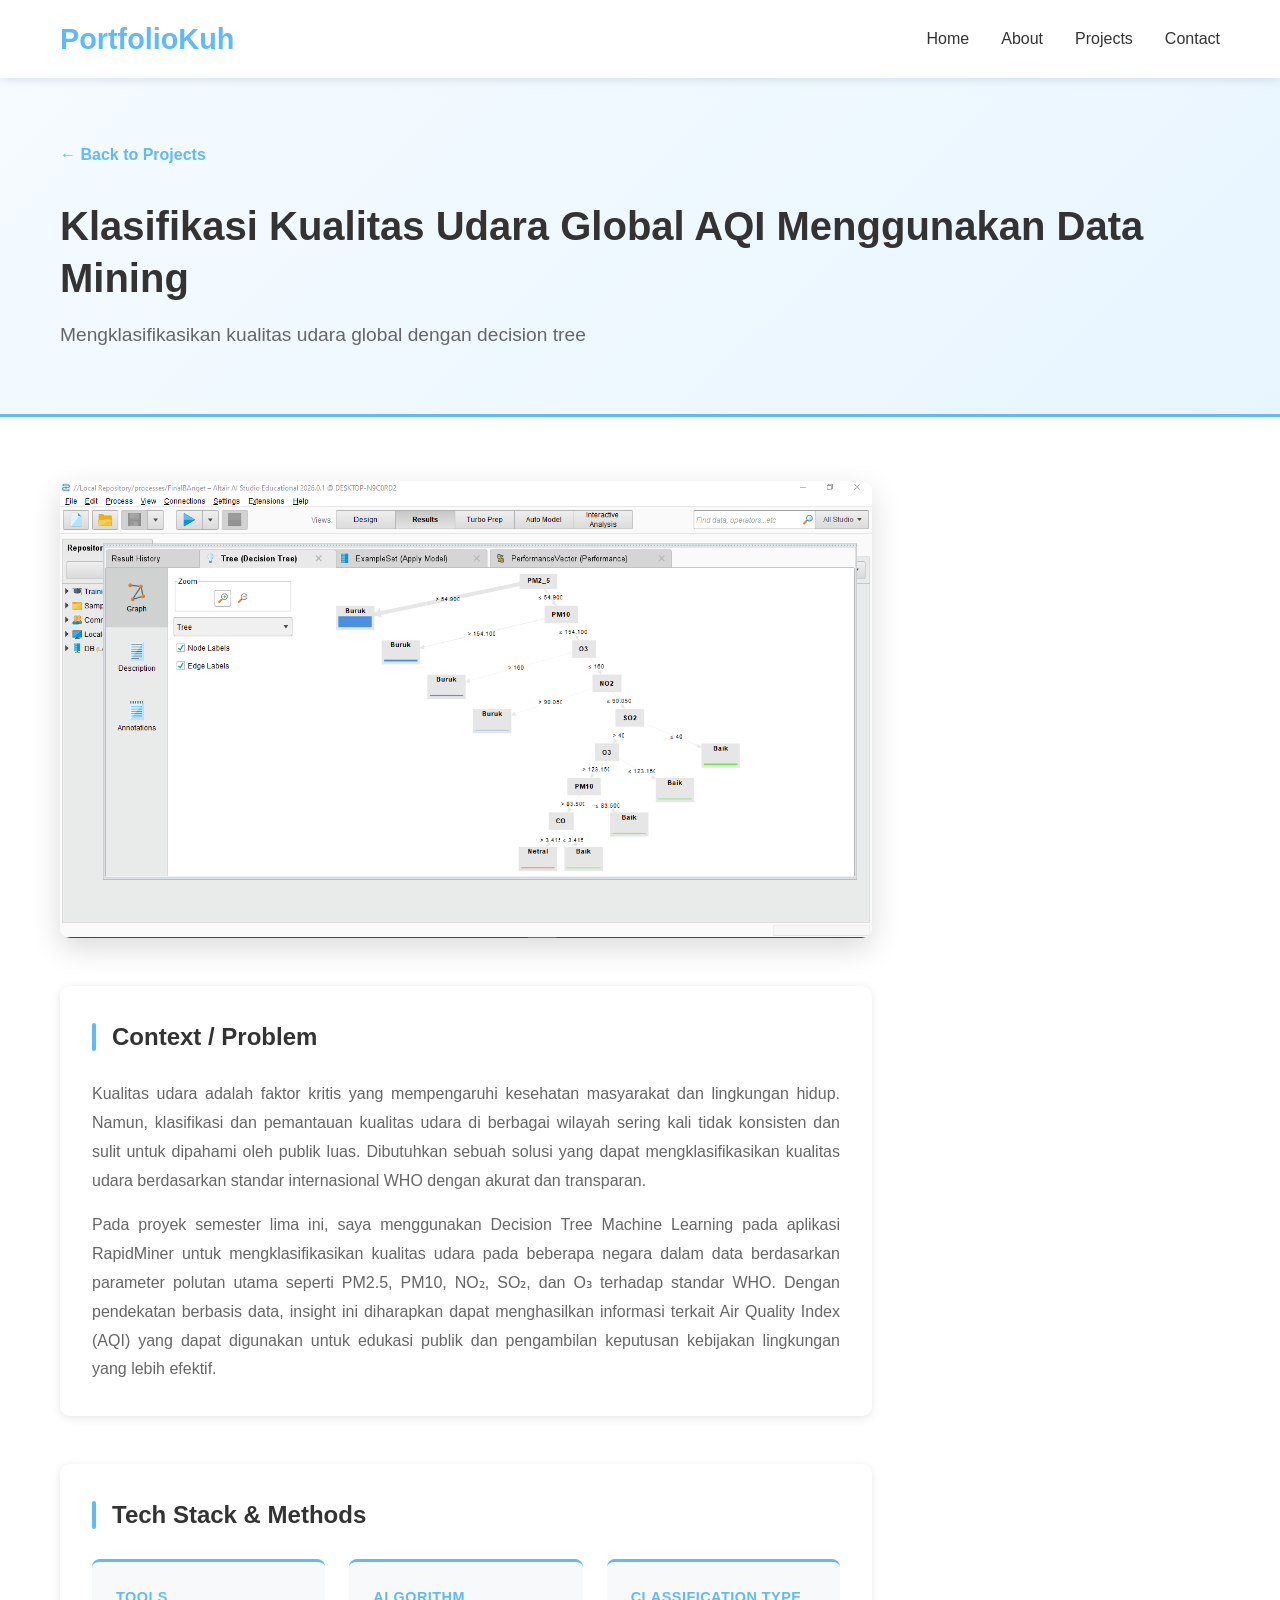
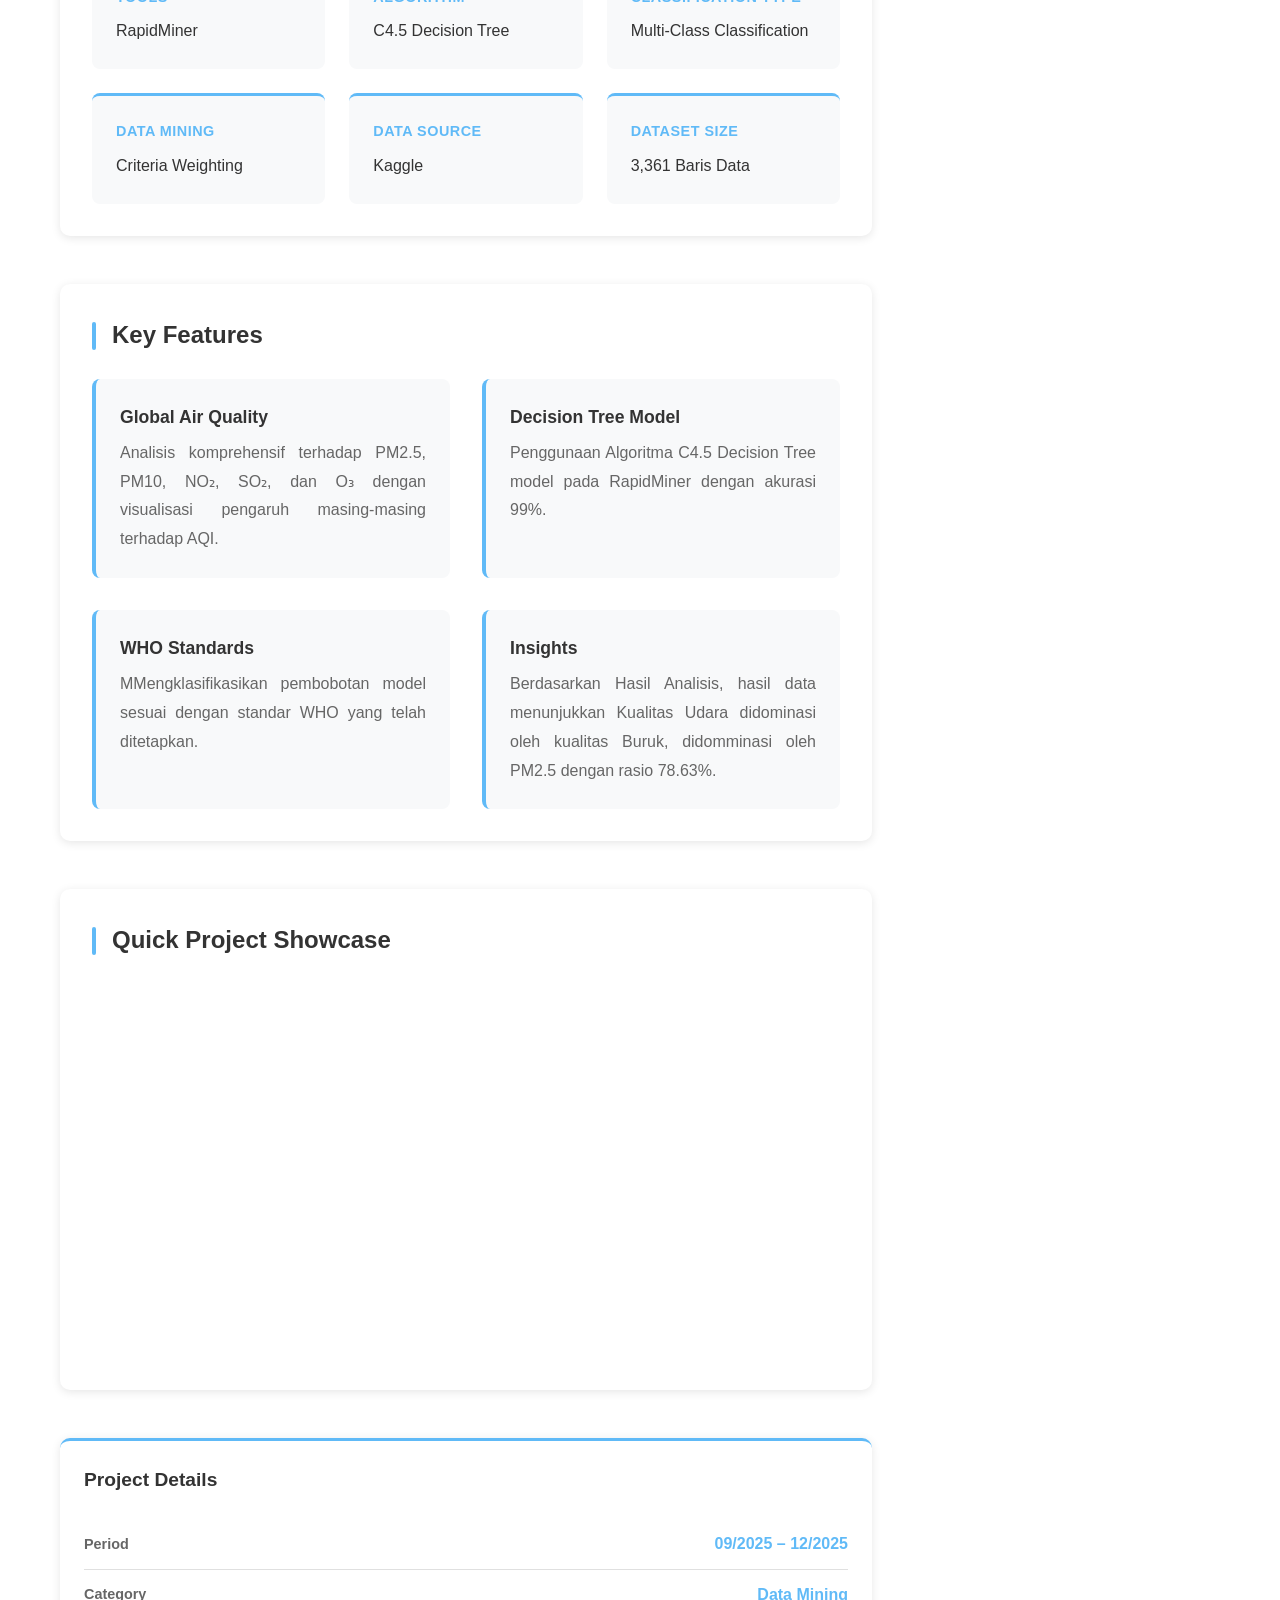
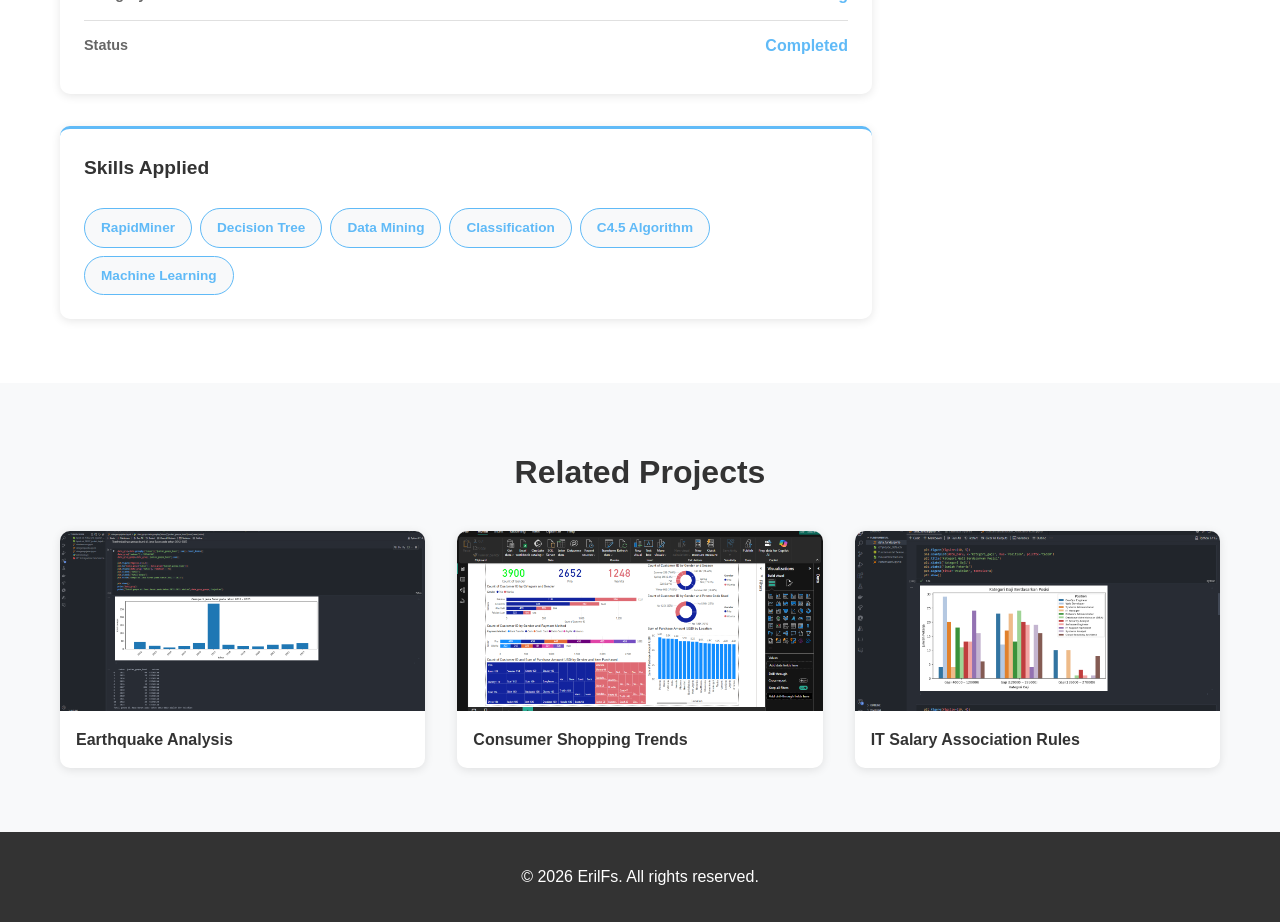
==== projects/air-quality-classification.html @ c84e8e55 "main" ====
<!DOCTYPE html>
<html lang="id">
<head>
    <meta charset="UTF-8">
    <meta name="viewport" content="width=device-width, initial-scale=1.0">
    <title>Air Quality Classification - Portfolio</title>
    <link rel="stylesheet" href="../dsesign.css">
    <link rel="stylesheet" href="project-style.css">
</head>
<body>
    <!-- Navigation -->
    <nav class="navbar">
        <div class="container">
            <div class="nav-brand">PortfolioKuh</div>
            <ul class="nav-links">
                <li><a href="../index.html">Home</a></li>
                <li><a href="../index.html#about">About</a></li>
                <li><a href="../index.html#projects">Projects</a></li>
                <li><a href="../index.html#contact">Contact</a></li>
            </ul>
        </div>
    </nav>

    <!-- Project Hero -->
    <section class="project-hero">
        <div class="container">
            <a href="../index.html#projects" class="back-link">← Back to Projects</a>
            <h1 class="fade-in">Klasifikasi Kualitas Udara Global AQI Menggunakan Data Mining</h1>
            <p class="project-tagline fade-in">Mengklasifikasikan kualitas udara global dengan decision tree</p>
        </div>
    </section>

    <!-- Project Content -->
    <section class="project-content">
        <div class="container">
            <!-- Project Overview -->
            <div class="content-grid">
                <div class="main-content">
                    <!-- Project Image -->
                    <div class="project-showcase fade-in-up">
                        <img src="../assets/images/air-quality-classification.png" alt="Air Quality Classification Project">
                    </div>

                    <!-- Context/Problem -->
                    <div class="project-section fade-in-up">
                        <div class="section-header">
                            <div class="header-bar"></div>
                            <h2>Context / Problem</h2>
                        </div>
                        <p>
                            Kualitas udara adalah faktor kritis yang mempengaruhi kesehatan masyarakat dan lingkungan hidup. 
                            Namun, klasifikasi dan pemantauan kualitas udara di berbagai wilayah sering kali tidak konsisten dan sulit untuk dipahami oleh publik luas. 
                            Dibutuhkan sebuah solusi yang dapat mengklasifikasikan kualitas udara berdasarkan standar internasional WHO dengan akurat dan transparan.
                        </p>
                        <p>
                            Pada proyek semester lima ini, saya menggunakan Decision Tree Machine Learning pada aplikasi RapidMiner untuk mengklasifikasikan kualitas udara pada
                            beberapa negara dalam data berdasarkan parameter polutan utama seperti PM2.5, PM10, NO₂, SO₂, dan O₃ terhadap standar WHO. 
                            Dengan pendekatan berbasis data, insight ini diharapkan dapat menghasilkan informasi terkait Air Quality Index (AQI) yang 
                            dapat digunakan untuk edukasi publik dan pengambilan keputusan kebijakan lingkungan yang lebih efektif.
                        </p>
                    </div>

                    <!-- Tech Stack / Methods -->
                    <div class="project-section fade-in-up">
                        <div class="section-header">
                            <div class="header-bar"></div>
                            <h2>Tech Stack & Methods</h2>
                        </div>
                        <div class="tech-stack">
                            <div class="tech-item">
                                <span class="tech-label">Tools</span>
                                <p>RapidMiner</p>
                            </div>
                            <div class="tech-item">
                                <span class="tech-label">Algorithm</span>
                                <p>C4.5 Decision Tree</p>
                            </div>
                            <div class="tech-item">
                                <span class="tech-label">Classification Type</span>
                                <p>Multi-Class Classification</p>
                            </div>
                            <div class="tech-item">
                                <span class="tech-label">Data Mining</span>
                                <p>Criteria Weighting</p>
                            </div>
                            <div class="tech-item">
                                <span class="tech-label">Data Source</span>
                                <p>Kaggle</p>
                            </div>
                            <div class="tech-item">
                                <span class="tech-label">Dataset Size</span>
                                <p>3,361 Baris Data</p>
                            </div>
                        </div>
                    </div>

                    <!-- Key Features -->
                    <div class="project-section fade-in-up">
                        <div class="section-header">
                            <div class="header-bar"></div>
                            <h2>Key Features</h2>
                        </div>
                        <div class="features-list">
                            <div class="feature-item">
                                <h4>Global Air Quality</h4>
                                <p>Analisis komprehensif terhadap PM2.5, PM10, NO₂, SO₂, dan O₃ dengan visualisasi pengaruh masing-masing terhadap AQI.</p>
                            </div>
                            <div class="feature-item">
                                <h4>Decision Tree Model</h4>
                                <p>Penggunaan Algoritma C4.5 Decision Tree model pada RapidMiner dengan akurasi 99%.</p>
                            </div>
                            <div class="feature-item">
                                <h4>WHO Standards</h4>
                                <p>MMengklasifikasikan pembobotan model sesuai dengan standar WHO yang telah ditetapkan.</p>
                            </div>
                            <div class="feature-item">
                                <h4>Insights</h4>
                                <p>Berdasarkan Hasil Analisis, hasil data menunjukkan Kualitas Udara didominasi oleh kualitas Buruk, didomminasi
                                oleh PM2.5 dengan rasio 78.63%.</p>
                            </div>
                        </div>
                    </div>

                   <!-- Additional Visualizations -->
                    <div class="project-section fade-in-up">
                        <div class="section-header">
                            <div class="header-bar"></div>
                            <h2>Quick Project Showcase</h2>
                        </div>
                        <div class="additional-images">
                            <video width="100%" height="auto" loop autoplay muted>
                                <source src="../assets/videos/air-quality-classification-vid.mp4" type="video/mp4">
                                Your browser does not support the video tag.
                            </video>
                        </div>
                    </div>

                <!-- Sidebar -->
                <aside class="sidebar fade-in-up">
                    <div class="sidebar-card">
                        <h3>Project Details</h3>
                        <div class="detail-item">
                            <span class="label">Period</span>
                            <span class="value">09/2025 – 12/2025</span>
                        </div>
                        <div class="detail-item">
                            <span class="label">Category</span>
                            <span class="value">Data Mining</span>
                        </div>
                        <div class="detail-item">
                            <span class="label">Status</span>
                            <span class="value">Completed</span>
                        </div>
                    </div>

                    <div class="sidebar-card">
                        <h3>Skills Applied</h3>
                        <div class="skills-list">
                            <span class="skill-tag">RapidMiner</span>
                            <span class="skill-tag">Decision Tree</span>
                            <span class="skill-tag">Data Mining</span>
                            <span class="skill-tag">Classification</span>
                            <span class="skill-tag">C4.5 Algorithm</span>
                            <span class="skill-tag">Machine Learning</span>
                        </div>
                    </div>
                </aside>
            </div>
        </div>
    </section>

    <!-- Related Projects -->
    <section class="related-projects">
        <div class="container">
            <h2>Related Projects</h2>
            <div class="related-grid">
                <a href="earthquake-analysis.html" class="related-card fade-in-up">
                    <div class="related-image">
                        <img src="../assets/images/earthquake-analysis.png" alt="Earthquake Analysis">
                    </div>
                    <h4>Earthquake Analysis</h4>
                </a>
                <a href="consumer-shopping.html" class="related-card fade-in-up">
                    <div class="related-image">
                        <img src="../assets/images/consumer-shopping.png" alt="Consumer Shopping">
                    </div>
                    <h4>Consumer Shopping Trends</h4>
                </a>
                <a href="it-salary-assocition-rule.html" class="related-card fade-in-up">
                    <div class="related-image">
                        <img src="../assets/images/it-salary-association-rule.png" alt="IT Salary">
                    </div>
                    <h4>IT Salary Association Rules</h4>
                </a>
            </div>
        </div>
    </section>

    <!-- Footer -->
    <footer class="footer">
        <div class="container">
            <p>&copy; 2026 ErilFs. All rights reserved.</p>
        </div>
    </footer>

    <script src="../animation-simple.js"></script>
</body>
</html>
---- dsesign.css ----
/* ============================================
   GLOBAL STYLES
   ============================================ */

* {
    margin: 0;
    padding: 0;
    box-sizing: border-box;
}

:root {
    --primary-color: #60BAF7;
    --primary-dark: #0d7bb7;
    --text-color: #333;
    --text-light: #666;
    --bg-light: #f8f9fa;
    --white: #ffffff;
    --border-color: #e0e0e0;
    --shadow: 0 2px 10px rgba(0, 0, 0, 0.1);
    --shadow-lg: 0 10px 30px rgba(0, 0, 0, 0.15);
}

body {
    font-family: 'Segoe UI', Tahoma, Geneva, Verdana, sans-serif;
    line-height: 1.6;
    color: var(--text-color);
    background-color: var(--white);
}

.container {
    max-width: 1200px;
    margin: 0 auto;
    padding: 0 20px;
}

/* ============================================
   NAVIGATION
   ============================================ */

.navbar {
    background-color: var(--white);
    box-shadow: var(--shadow);
    position: sticky;
    top: 0;
    z-index: 1000;
}

.navbar .container {
    display: flex;
    justify-content: space-between;
    align-items: center;
    padding: 1rem 20px;
}

.nav-brand {
    font-size: 1.8rem;
    font-weight: 700;
    color: var(--primary-color);
}

.nav-links {
    display: flex;
    list-style: none;
    gap: 2rem;
}

.nav-links a {
    text-decoration: none;
    color: var(--text-color);
    font-weight: 500;
    transition: color 0.3s ease;
}

.nav-links a:hover {
    color: var(--primary-color);
}

/* ============================================
   HERO SECTION
   ============================================ */

.hero {
    background: linear-gradient(135deg, #f5fbff 0%, #e8f5ff 100%);
    padding: 6rem 0;
    min-height: 600px;
    display: flex;
    align-items: center;
    justify-content: center;
}

.hero-content {
    text-align: center;
}

.hero h1 {
    font-size: 3.5rem;
    margin-bottom: 0.5rem;
    color: var(--text-color);
    line-height: 1.2;
}

.hero .subtitle {
    font-size: 1.5rem;
    color: var(--primary-color);
    margin-bottom: 1.5rem;
    font-weight: 600;
}

.hero-description {
    font-size: 1.1rem;
    color: var(--text-light);
    margin-bottom: 2rem;
    max-width: 600px;
    margin-left: auto;
    margin-right: auto;
    line-height: 1.8;
}

.hero-buttons {
    display: flex;
    gap: 1rem;
    justify-content: center;
    flex-wrap: wrap;
}

/* Typing Animation */
.typing-text {
    display: inline-block;
    border-right: 3px solid var(--primary-color);
    padding-right: 5px;
    animation: typing 3.5s steps(15, end) infinite;
}

@keyframes typing {
    0%, 100% {
        width: 0;
        border-right: 3px solid var(--primary-color);
    }
    50%, 90% {
        width: 15ch;
        border-right: 3px solid var(--primary-color);
    }
    95%, 100% {
        border-right: none;
    }
}

/* ============================================
   BUTTONS
   ============================================ */

.btn {
    padding: 0.75rem 2rem;
    border-radius: 50px;
    text-decoration: none;
    font-weight: 600;
    transition: all 0.3s ease;
    display: inline-block;
    border: 2px solid transparent;
    cursor: pointer;
    font-size: 1rem;
}

.btn-primary {
    background-color: var(--primary-color);
    color: var(--white);
}

.btn-primary:hover {
    background-color: var(--primary-dark);
    transform: translateY(-2px);
    box-shadow: var(--shadow-lg);
}

.btn-secondary {
    background-color: transparent;
    color: var(--primary-color);
    border-color: var(--primary-color);
}

.btn-secondary:hover {
    background-color: var(--primary-color);
    color: var(--white);
    transform: translateY(-2px);
}

.btn-link {
    background-color: transparent;
    color: var(--primary-color);
    border: none;
    padding: 0;
    font-size: 1rem;
}

.btn-link:hover {
    color: var(--primary-dark);
    transform: translateX(5px);
}

/* ============================================
   ABOUT SECTION
   ============================================ */

.about {
    padding: 5rem 0;
    background-color: var(--white);
}

.about h2 {
    font-size: 2.5rem;
    margin-bottom: 3rem;
    text-align: center;
    color: var(--text-color);
}

.about-grid {
    display: grid;
    grid-template-columns: repeat(auto-fit, minmax(300px, 1fr));
    gap: 2rem;
}

.about-card {
    background-color: var(--bg-light);
    padding: 2rem;
    border-radius: 10px;
    border-left: 4px solid var(--primary-color);
    box-shadow: var(--shadow);
    transition: transform 0.3s ease;
}

.about-card:hover {
    transform: translateY(-5px);
}

.about-card h3 {
    color: var(--primary-color);
    margin-bottom: 1.5rem;
    font-size: 1.5rem;
}

.about-card ul {
    list-style: none;
}

.about-card li {
    padding: 0.5rem 0;
    color: var(--text-light);
    border-bottom: 1px solid var(--border-color);
}

.about-card li:last-child {
    border-bottom: none;
}

/* ============================================
   PROJECTS SECTION
   ============================================ */

.projects {
    padding: 5rem 0;
    background-color: var(--bg-light);
}

.projects h2 {
    font-size: 2.5rem;
    margin-bottom: 3rem;
    text-align: center;
    color: var(--text-color);
}

.projects-grid {
    display: grid;
    grid-template-columns: repeat(auto-fit, minmax(280px, 1fr));
    gap: 2rem;
}

.project-card {
    background-color: var(--white);
    border-radius: 10px;
    overflow: hidden;
    box-shadow: var(--shadow);
    transition: all 0.3s ease;
}

.project-card:hover {
    transform: translateY(-10px);
    box-shadow: var(--shadow-lg);
}

.project-image {
    width: 100%;
    height: 200px;
    overflow: hidden;
    background-color: var(--bg-light);
}

.project-image img {
    width: 100%;
    height: 100%;
    object-fit: cover;
    transition: transform 0.3s ease;
}

.project-card:hover .project-image img {
    transform: scale(1.1);
}

.project-content {
    padding: 1.5rem;
}

.project-content h3 {
    font-size: 1.3rem;
    margin-bottom: 0.5rem;
    color: var(--text-color);
}

.project-date {
    color: var(--text-light);
    font-size: 0.9rem;
    margin-bottom: 1rem;
}

/* ============================================
   CONTACT SECTION
   ============================================ */

.contact {
    padding: 8rem 0;
    background-color: var(--white);
    text-align: center;
}

.contact h2 {
    font-size: 2.5rem;
    margin-bottom: 1rem;
    color: var(--text-color);
}

.contact > .container > p {
    font-size: 1.1rem;
    color: var(--text-light);
    margin-bottom: 2rem;
}

.contact-links {
    display: flex;
    gap: 1rem;
    justify-content: center;
    flex-wrap: wrap;
}

/* ============================================
   FOOTER
   ============================================ */

.footer {
    background-color: var(--text-color);
    color: var(--white);
    text-align: center;
    padding: 2rem 0;
}

/* ============================================
   ANIMATIONS
   ============================================ */

@keyframes fadeIn {
    from {
        opacity: 0;
    }
    to {
        opacity: 1;
    }
}

@keyframes fadeInUp {
    from {
        opacity: 0;
        transform: translateY(30px);
    }
    to {
        opacity: 1;
        transform: translateY(0);
    }
}

.fade-in {
    animation: fadeIn 0.8s ease-out;
}

.fade-in-up {
    animation: fadeInUp 0.8s ease-out;
}
/* Slide in animations - LEBIH LAMBAT */
.slide-in-left {
    animation: slideInLeft 1.5s ease-out forwards;
}

.slide-in-right {
    animation: slideInRight 1.5s ease-out forwards;
}

.fade-up {
    animation: fadeUpSlow 1.5s ease-out forwards;
}

@keyframes slideInLeft {
    from {
        opacity: 0;
        transform: translateX(-100px);
    }
    to {
        opacity: 1;
        transform: translateX(0);
    }
}

@keyframes slideInRight {
    from {
        opacity: 0;
        transform: translateX(100px);
    }
    to {
        opacity: 1;
        transform: translateX(0);
    }
}

@keyframes fadeUpSlow {
    from {
        opacity: 0;
        transform: translateY(80px);
    }
    to {
        opacity: 1;
        transform: translateY(0);
    }
}

/* Hide sections sebelum animasi jalan */
.about, .projects, .contact {
    opacity: 0;
}

/* Akan muncul saat animasi jalan */
.slide-in-left,
.slide-in-right,
.fade-up {
    opacity: 1;
}

/* Card staggered animation */
.card-fade-up {
    animation: cardFadeUp 0.6s ease-out forwards;
}

@keyframes cardFadeUp {
    from {
        opacity: 0;
        transform: translateY(30px);
    }
    to {
        opacity: 1;
        transform: translateY(0);
    }
}
/* ============================================
   RESPONSIVE DESIGN
   ============================================ */

@media (max-width: 768px) {
    .hero h1 {
        font-size: 2.5rem;
    }

    .hero .subtitle {
        font-size: 1.2rem;
    }

    .hero-buttons {
        flex-direction: column;
        align-items: center;
    }

    .nav-links {
        gap: 1rem;
        font-size: 0.9rem;
    }

    .projects-grid,
    .about-grid {
        grid-template-columns: 1fr;
    }

    .projects h2,
    .about h2,
    .contact h2 {
        font-size: 2rem;
    }
}

@media (max-width: 480px) {
    .hero h1 {
        font-size: 2rem;
    }

    .hero .subtitle {
        font-size: 1rem;
    }

    .nav-links {
        flex-direction: column;
        gap: 0.5rem;
    }

    .navbar .container {
        flex-direction: column;
        gap: 1rem;
    }

    .btn {
        padding: 0.6rem 1.5rem;
        font-size: 0.9rem;
    }
}
---- projects/project-style.css ----
/* ============================================
   PROJECT PAGE STYLES
   ============================================ */

/* Back Link */
.back-link {
    display: inline-block;
    color: var(--primary-color);
    text-decoration: none;
    margin-bottom: 2rem;
    font-weight: 600;
    transition: all 0.3s ease;
}

.back-link:hover {
    color: var(--primary-dark);
    margin-left: -10px;
}

/* Project Hero */
.project-hero {
    background: linear-gradient(135deg, #f5fbff 0%, #e8f5ff 100%);
    padding: 4rem 0;
    border-bottom: 3px solid var(--primary-color);
}

.project-hero h1 {
    font-size: 2.5rem;
    color: var(--text-color);
    margin-bottom: 1rem;
    line-height: 1.3;
}

.project-tagline {
    font-size: 1.2rem;
    color: var(--text-light);
}

/* Project Content */
.project-content {
    padding: 4rem 0;

}

.content-grid {
    display: grid;
    grid-template-columns: 1fr 300px;
    gap: 3rem;
}

/* Main Content */
.main-content {
    display: flex;
    flex-direction: column;
    gap: 3rem;
}

/* Project Showcase */
.project-showcase {
    width: 100%;
    border-radius: 10px;
    overflow: hidden;
    box-shadow: var(--shadow-lg);
}

.project-showcase img {
    width: 100%;
    height: auto;
    display: block;
}

/* Project Sections */
.project-section {
    background-color: var(--white);
    padding: 2rem;
    border-radius: 10px;
    box-shadow: var(--shadow);
}

.section-header {
    display: flex;
    align-items: center;
    gap: 1rem;
    margin-bottom: 1.5rem;
}

.header-bar {
    width: 4px;
    height: 28px;
    background-color: var(--primary-color);
    border-radius: 2px;
}

.section-header h2 {
    font-size: 1.5rem;
    color: var(--text-color);
    margin: 0;
    
}

.project-section p {
    color: var(--text-light);
    line-height: 1.8;
    margin-bottom: 1rem;
}

.project-section p:last-child {
    margin-bottom: 0;
}

/* Context, Problem, Methodology sections */
.project-section p {
    text-align: justify;
    line-height: 1.8;
    margin-bottom: 1rem;
    color: var(--text-light);
}

/* Section headers tetap left */
.section-header h2 {
    text-align: justify;
}

/* Role List */
.role-list {
    list-style: none;
}

.role-list li {
    padding: 1rem;
    margin-bottom: 0.5rem;
    background-color: var(--bg-light);
    border-left: 3px solid var(--primary-color);
    border-radius: 5px;
    color: var(--text-light);
    transition: all 0.3s ease;
}

.role-list li:hover {
    background-color: var(--primary-color);
    color: var(--white);
    margin-left: 10px;
}

.role-list strong {
    color: var(--primary-color);
}

.role-list li:hover strong {
    color: var(--white);
}

/* Tech Stack */
.tech-stack {
    display: grid;
    grid-template-columns: repeat(auto-fit, minmax(200px, 1fr));
    gap: 1.5rem;
}

.tech-item {
    background-color: var(--bg-light);
    padding: 1.5rem;
    border-radius: 8px;
    border-top: 3px solid var(--primary-color);
    transition: all 0.3s ease;
}

.tech-item:hover {
    transform: translateY(-5px);
    box-shadow: var(--shadow);
}

.tech-label {
    display: block;
    font-weight: 700;
    color: var(--primary-color);
    margin-bottom: 0.5rem;
    font-size: 0.9rem;
    text-transform: uppercase;
    letter-spacing: 0.5px;
}

.tech-item p {
    color: var(--text-color);
    margin: 0;
    font-weight: 500;
}

/* Features List */
.features-list {
    display: grid;
    grid-template-columns: repeat(auto-fit, minmax(250px, 1fr));
    gap: 2rem;
}

.feature-item {
    padding: 1.5rem;
    background-color: var(--bg-light);
    border-radius: 8px;
    border-left: 4px solid var(--primary-color);
    transition: all 0.3s ease;
}

.feature-item:hover {
    transform: translateY(-5px);
    box-shadow: var(--shadow);
}

.feature-item h4 {
    color: var(--text-color);
    margin-bottom: 0.5rem;
    font-size: 1.1rem;
}

.feature-item p {
    color: var(--text-light);
    margin: 0;
}

/* Additional Images */
.additional-images {
    display: grid;
    grid-template-columns: repeat(auto-fit, minmax(250px, 1fr));
    gap: 1.5rem;
}

.additional-images img {
    width: 100%;
    height: auto;
    border-radius: 8px;
    box-shadow: var(--shadow);
    transition: all 0.3s ease;
}

.additional-images img:hover {
    transform: scale(1.05);
    box-shadow: var(--shadow-lg);
}

/* Sidebar */
.sidebar {
    display: flex;
    flex-direction: column;
    gap: 2rem;
    height: fit-content;
    position: sticky;
    top: 100px;
}

.sidebar-card {
    background-color: var(--white);
    padding: 1.5rem;
    border-radius: 10px;
    box-shadow: var(--shadow);
    border-top: 3px solid var(--primary-color);
}

.sidebar-card h3 {
    color: var(--text-color);
    margin-bottom: 1.5rem;
    font-size: 1.2rem;
}

.detail-item {
    display: flex;
    justify-content: space-between;
    align-items: center;
    padding: 0.75rem 0;
    border-bottom: 1px solid var(--border-color);
}

.detail-item:last-child {
    border-bottom: none;
}

.detail-item .label {
    font-weight: 600;
    color: var(--text-light);
    font-size: 0.9rem;
}

.detail-item .value {
    color: var(--primary-color);
    font-weight: 600;
}

/* Skills List */
.skills-list {
    display: flex;
    flex-wrap: wrap;
    gap: 0.5rem;
}

.skill-tag {
    display: inline-block;
    background-color: var(--bg-light);
    color: var(--primary-color);
    padding: 0.5rem 1rem;
    border-radius: 20px;
    font-size: 0.85rem;
    font-weight: 600;
    border: 1px solid var(--primary-color);
    transition: all 0.3s ease;
}

.skill-tag:hover {
    background-color: var(--primary-color);
    color: var(--white);
}

/* Related Projects */
.related-projects {
    padding: 4rem 0;
    background-color: var(--bg-light);
}

.related-projects h2 {
    font-size: 2rem;
    margin-bottom: 2rem;
    text-align: center;
    color: var(--text-color);
}

.related-grid {
    display: grid;
    grid-template-columns: repeat(auto-fit, minmax(250px, 1fr));
    gap: 2rem;
}

.related-card {
    background-color: var(--white);
    border-radius: 10px;
    overflow: hidden;
    box-shadow: var(--shadow);
    text-decoration: none;
    transition: all 0.3s ease;
}

.related-card:hover {
    transform: translateY(-10px);
    box-shadow: var(--shadow-lg);
}

.related-image {
    width: 100%;
    height: 180px;
    overflow: hidden;
    background-color: var(--bg-light);
}

.related-image img {
    width: 100%;
    height: 100%;
    object-fit: cover;
    transition: transform 0.3s ease;
}

.related-card:hover .related-image img {
    transform: scale(1.1);
}

.related-card h4 {
    padding: 1rem;
    color: var(--text-color);
    margin: 0;
}

/* ============================================
   RESPONSIVE DESIGN
   ============================================ */

@media (max-width: 992px) {
    .content-grid {
        grid-template-columns: 1fr;
    }

    .sidebar {
        position: static;
        display: grid;
        grid-template-columns: repeat(2, 1fr);
        gap: 1rem;
    }

    .sidebar-card {
        margin: 0;
    }
}

@media (max-width: 768px) {
    .project-hero h1 {
        font-size: 2rem;
    }

    .project-tagline {
        font-size: 1rem;
    }

    .tech-stack {
        grid-template-columns: repeat(2, 1fr);
    }

    .features-list {
        grid-template-columns: 1fr;
    }

    .sidebar {
        grid-template-columns: 1fr;
    }

    .related-grid {
        grid-template-columns: repeat(2, 1fr);
    }

    .section-header {
        flex-wrap: wrap;
    }

    .section-header h2 {
        font-size: 1.3rem;
    }
}

@media (max-width: 480px) {
    .project-hero h1 {
        font-size: 1.5rem;
    }

    .content-grid {
        gap: 1rem;
    }

    .project-section {
        padding: 1.5rem;
    }

    .tech-stack {
        grid-template-columns: 1fr;
    }

    .related-grid {
        grid-template-columns: 1fr;
    }

    .sidebar-card {
        padding: 1rem;
    }

    .detail-item {
        flex-direction: column;
        align-items: flex-start;
        gap: 0.5rem;
    }
}
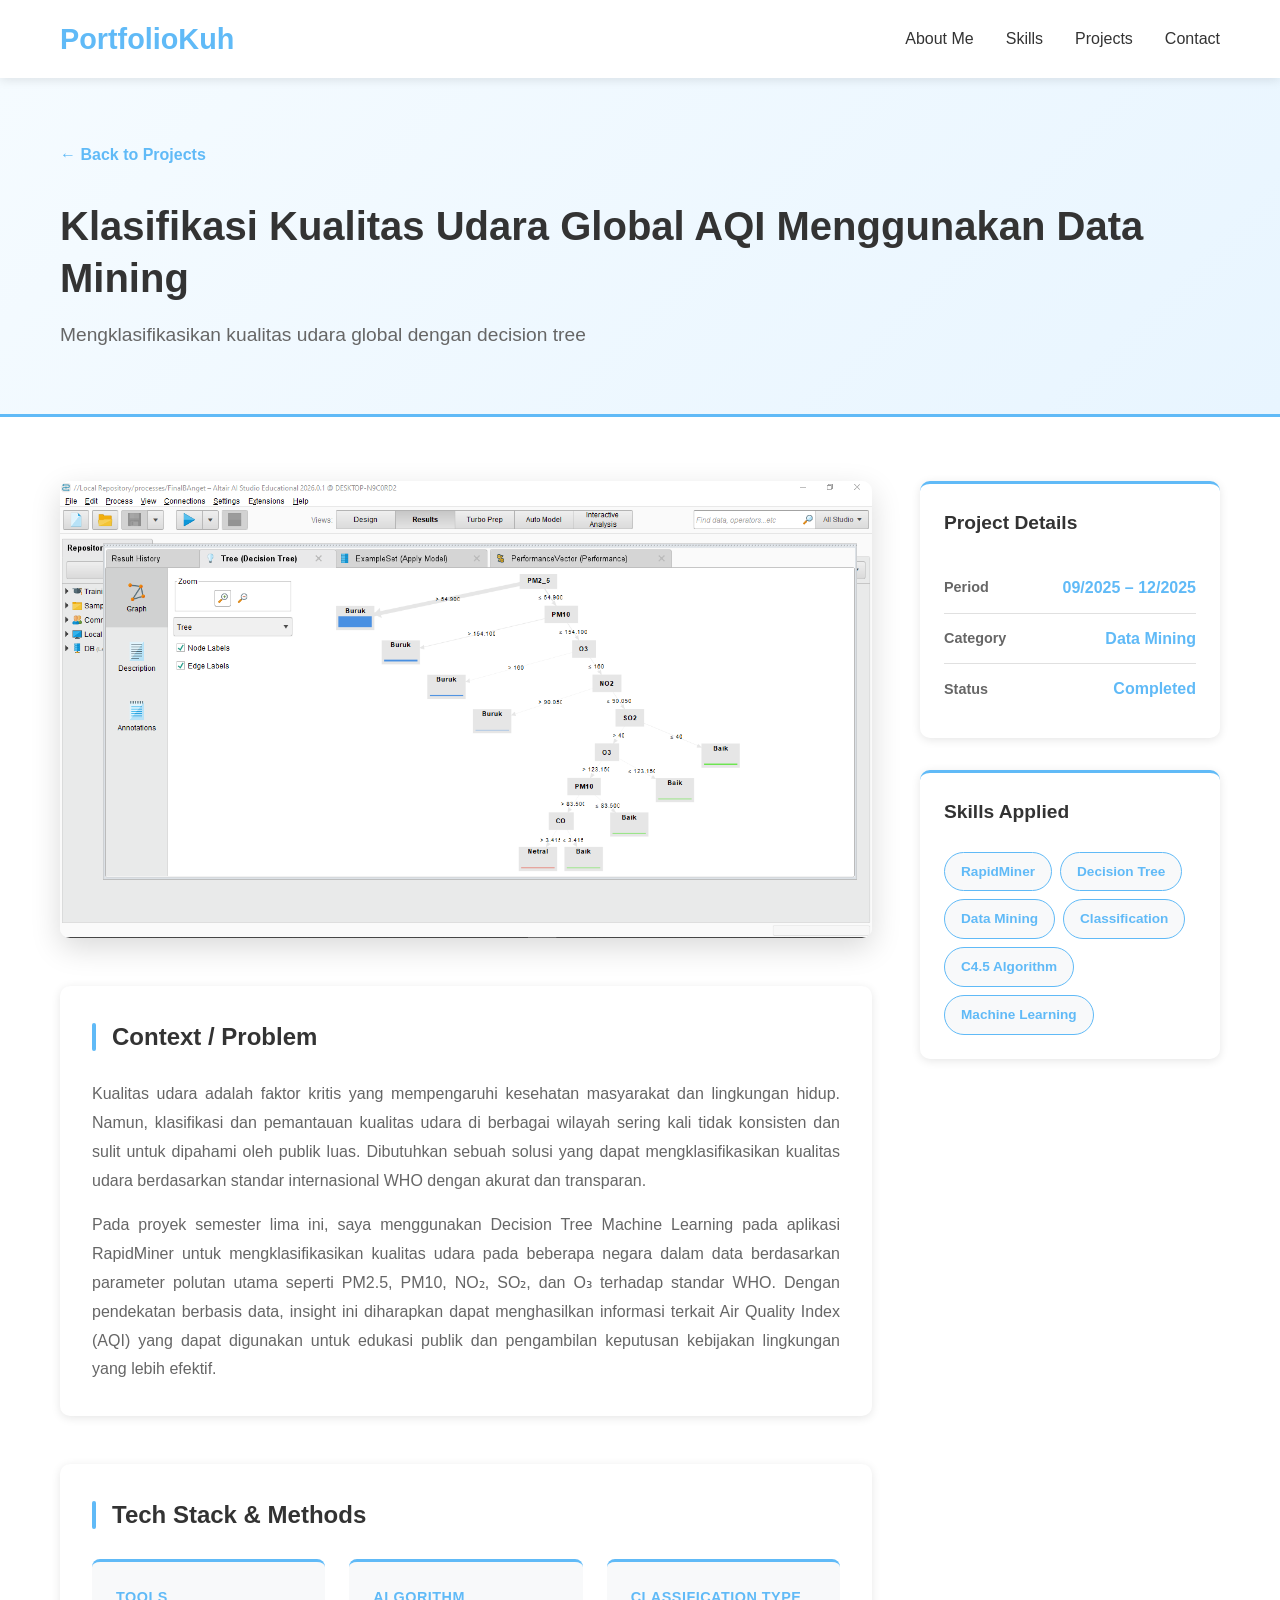
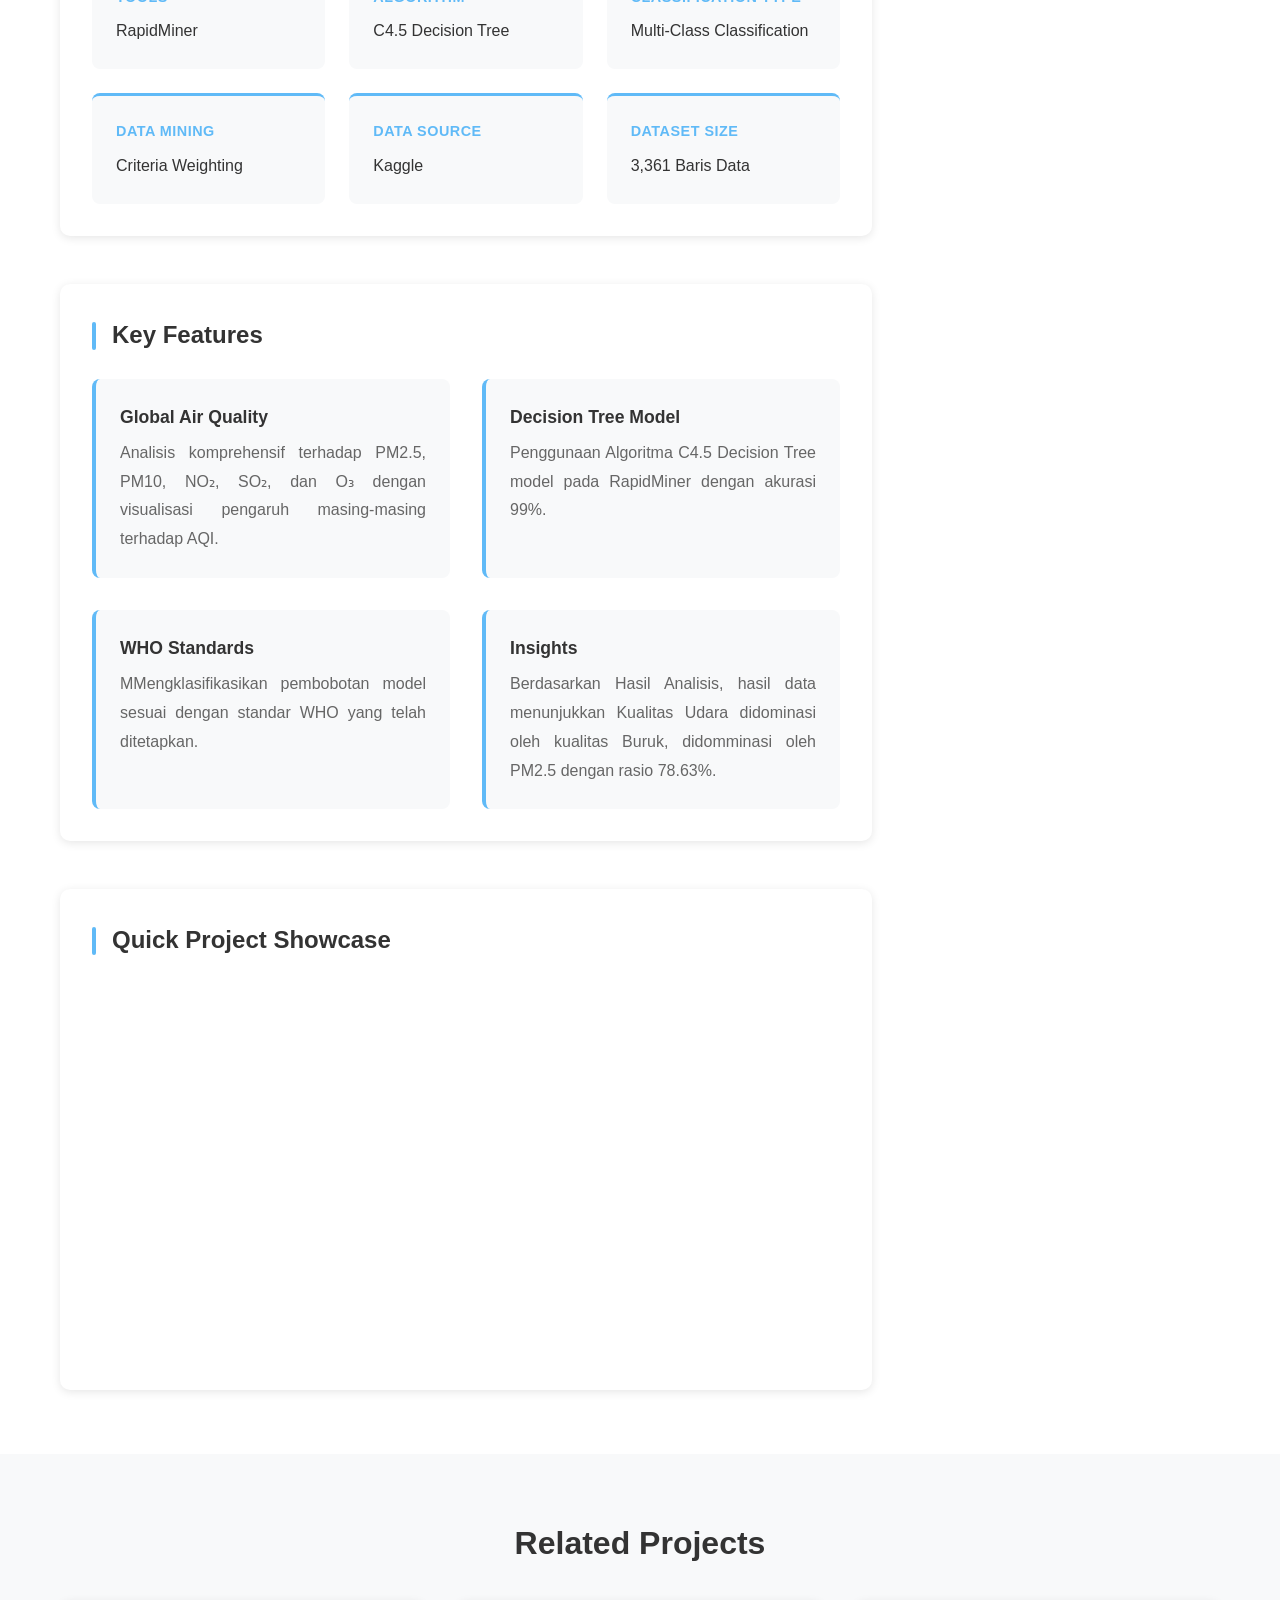
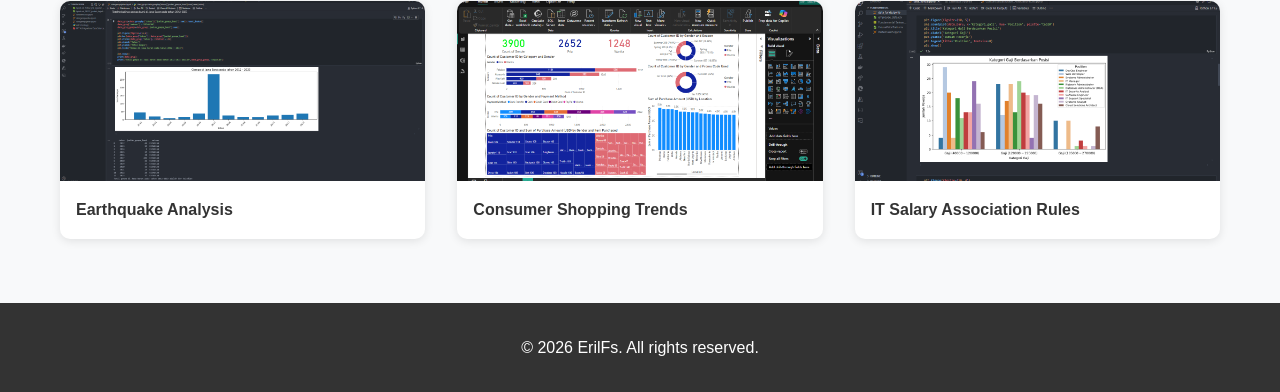
==== commit 0233263b: "fix ham-button" ====
--- a/projects/air-quality-classification.html
+++ b/projects/air-quality-classification.html
@@ -9,17 +9,24 @@
 </head>
 <body>
     <!-- Navigation -->
-    <nav class="navbar">
-        <div class="container">
-            <div class="nav-brand">PortfolioKuh</div>
-            <ul class="nav-links">
-                <li><a href="../index.html">Home</a></li>
-                <li><a href="../index.html#about">About</a></li>
+<nav class="navbar">
+    <div class="container">
+        <div class="nav-brand">PortfolioKuh</div>
+        
+        <!-- Hamburger button (mobile only) -->
+        <button class="hamburger" id="hamburger">
+            <span></span>
+            <span></span>
+            <span></span>
+        </button>
+            <ul class="nav-links" id="navLinks">
+                <li><a href="../index.html">About Me</a></li>
+                <li><a href="../index.html#skill">Skills</a></li>
                 <li><a href="../index.html#projects">Projects</a></li>
                 <li><a href="../index.html#contact">Contact</a></li>
             </ul>
-        </div>
-    </nav>
+    </div>
+</nav>
 
     <!-- Project Hero -->
     <section class="project-hero">
@@ -134,7 +141,7 @@
                             </video>
                         </div>
                     </div>
-
+                </div>
                 <!-- Sidebar -->
                 <aside class="sidebar fade-in-up">
                     <div class="sidebar-card">
@@ -202,7 +209,6 @@
             <p>&copy; 2026 ErilFs. All rights reserved.</p>
         </div>
     </footer>
-
     <script src="../animation-simple.js"></script>
 </body>
-</html>
+</html>
--- a/dsesign.css
+++ b/dsesign.css
@@ -37,6 +37,10 @@
    NAVIGATION
    ============================================ */
 
+/* ============================================
+   NAVIGATION
+   ============================================ */
+
 .navbar {
     background-color: var(--white);
     box-shadow: var(--shadow);
@@ -75,6 +79,37 @@
     color: var(--primary-color);
 }
 
+/* Hamburger button - hidden by default */
+.hamburger {
+    display: none;
+    flex-direction: column;
+    gap: 5px;
+    background: none;
+    border: none;
+    cursor: pointer;
+    padding: 5px;
+}
+
+.hamburger span {
+    width: 25px;
+    height: 3px;
+    background-color: var(--text-color);
+    transition: all 0.3s ease;
+    border-radius: 2px;
+}
+
+/* Hamburger animation saat active */
+.hamburger.active span:nth-child(1) {
+    transform: rotate(45deg) translate(8px, 8px);
+}
+
+.hamburger.active span:nth-child(2) {
+    opacity: 0;
+}
+
+.hamburger.active span:nth-child(3) {
+    transform: rotate(-45deg) translate(7px, -7px);
+}
 /* ============================================
    HERO SECTION
    ============================================ */
@@ -201,25 +236,25 @@
    ABOUT SECTION
    ============================================ */
 
-.about {
+.skill {
     padding: 5rem 0;
     background-color: var(--white);
 }
 
-.about h2 {
+.skill h2 {
     font-size: 2.5rem;
     margin-bottom: 3rem;
     text-align: center;
     color: var(--text-color);
 }
 
-.about-grid {
+.skill-grid {
     display: grid;
     grid-template-columns: repeat(auto-fit, minmax(300px, 1fr));
     gap: 2rem;
 }
 
-.about-card {
+.skill-card {
     background-color: var(--bg-light);
     padding: 2rem;
     border-radius: 10px;
@@ -228,27 +263,27 @@
     transition: transform 0.3s ease;
 }
 
-.about-card:hover {
+.skill-card:hover {
     transform: translateY(-5px);
 }
 
-.about-card h3 {
+.skill-card h3 {
     color: var(--primary-color);
     margin-bottom: 1.5rem;
     font-size: 1.5rem;
 }
 
-.about-card ul {
+.skill-card ul {
     list-style: none;
 }
 
-.about-card li {
+.skill-card li {
     padding: 0.5rem 0;
     color: var(--text-light);
     border-bottom: 1px solid var(--border-color);
 }
 
-.about-card li:last-child {
+.skill-card li:last-child {
     border-bottom: none;
 }
 
@@ -439,7 +474,7 @@
 }
 
 /* Hide sections sebelum animasi jalan */
-.about, .projects, .contact {
+.skill, .projects, .contact {
     opacity: 0;
 }
 
@@ -489,12 +524,12 @@
     }
 
     .projects-grid,
-    .about-grid {
+    .skill-grid {
         grid-template-columns: 1fr;
     }
 
     .projects h2,
-    .about h2,
+    .skill h2,
     .contact h2 {
         font-size: 2rem;
     }
@@ -524,3 +559,70 @@
         font-size: 0.9rem;
     }
 }
+
+@media (max-width: 768px) {
+    /* Navbar mobile */
+    .navbar .container {
+        flex-wrap: wrap;
+        justify-content: space-between; 
+        align-items: center;
+        position: relative; 
+    }
+    
+    .hamburger {
+        display: flex; /* Show hamburger di mobile */
+    }
+    
+    .nav-links {
+        display: none; /* Hide menu by default */
+        flex-direction: column;
+        width: 100%;
+        gap: 0;
+        background-color: var(--white);
+        position: absolute;
+        top: 100%;
+        left: 0;
+        box-shadow: var(--shadow);
+        padding: 1rem 0;
+    }
+    
+    .nav-links.active {
+        display: flex; /* Show saat hamburger diklik */
+    }
+    
+    .nav-links li {
+        width: 100%;
+        text-align: center;
+        padding: 0.75rem 0;
+        border-bottom: 1px solid var(--border-color);
+    }
+    
+    .nav-links li:last-child {
+        border-bottom: none;
+    }
+
+    /* Existing mobile styles */
+    .hero h1 {
+        font-size: 2.5rem;
+    }
+
+    .hero .subtitle {
+        font-size: 1.2rem;
+    }
+
+    .hero-buttons {
+        flex-direction: column;
+        align-items: right;
+    }
+
+    .projects-grid,
+    .skill-grid {
+        grid-template-columns: 1fr;
+    }
+
+    .projects h2,
+    .skill h2,
+    .contact h2 {
+        font-size: 2rem;
+    }
+}
--- a/projects/project-style.css
+++ b/projects/project-style.css
@@ -449,5 +449,68 @@
         flex-direction: column;
         align-items: flex-start;
         gap: 0.5rem;
-    }
-}
+    } }
+
+@media (max-width: 768px) {
+    /* Navbar mobile */
+    .navbar .container {
+        flex-wrap: wrap;
+    }
+    
+    .hamburger {
+        display: flex; /* Show hamburger di mobile */
+    }
+    
+    .nav-links {
+        display: none; /* Hide menu by default */
+        flex-direction: column;
+        width: 100%;
+        gap: 0;
+        background-color: var(--white);
+        position: absolute;
+        top: 100%;
+        left: 0;
+        box-shadow: var(--shadow);
+        padding: 1rem 0;
+    }
+    
+    .nav-links.active {
+        display: flex; /* Show saat hamburger diklik */
+    }
+    
+    .nav-links li {
+        width: 100%;
+        text-align: center;
+        padding: 0.75rem 0;
+        border-bottom: 1px solid var(--border-color);
+    }
+    
+    .nav-links li:last-child {
+        border-bottom: none;
+    }
+
+    /* Existing mobile styles */
+    .hero h1 {
+        font-size: 2.5rem;
+    }
+
+    .hero .subtitle {
+        font-size: 1.2rem;
+    }
+
+    .hero-buttons {
+        flex-direction: column;
+        align-items: right;
+    }
+
+    .projects-grid,
+    .skill-grid {
+        grid-template-columns: 1fr;
+    }
+
+    .projects h2,
+    .skill h2,
+    .contact h2 {
+        font-size: 2rem;
+    }
+}
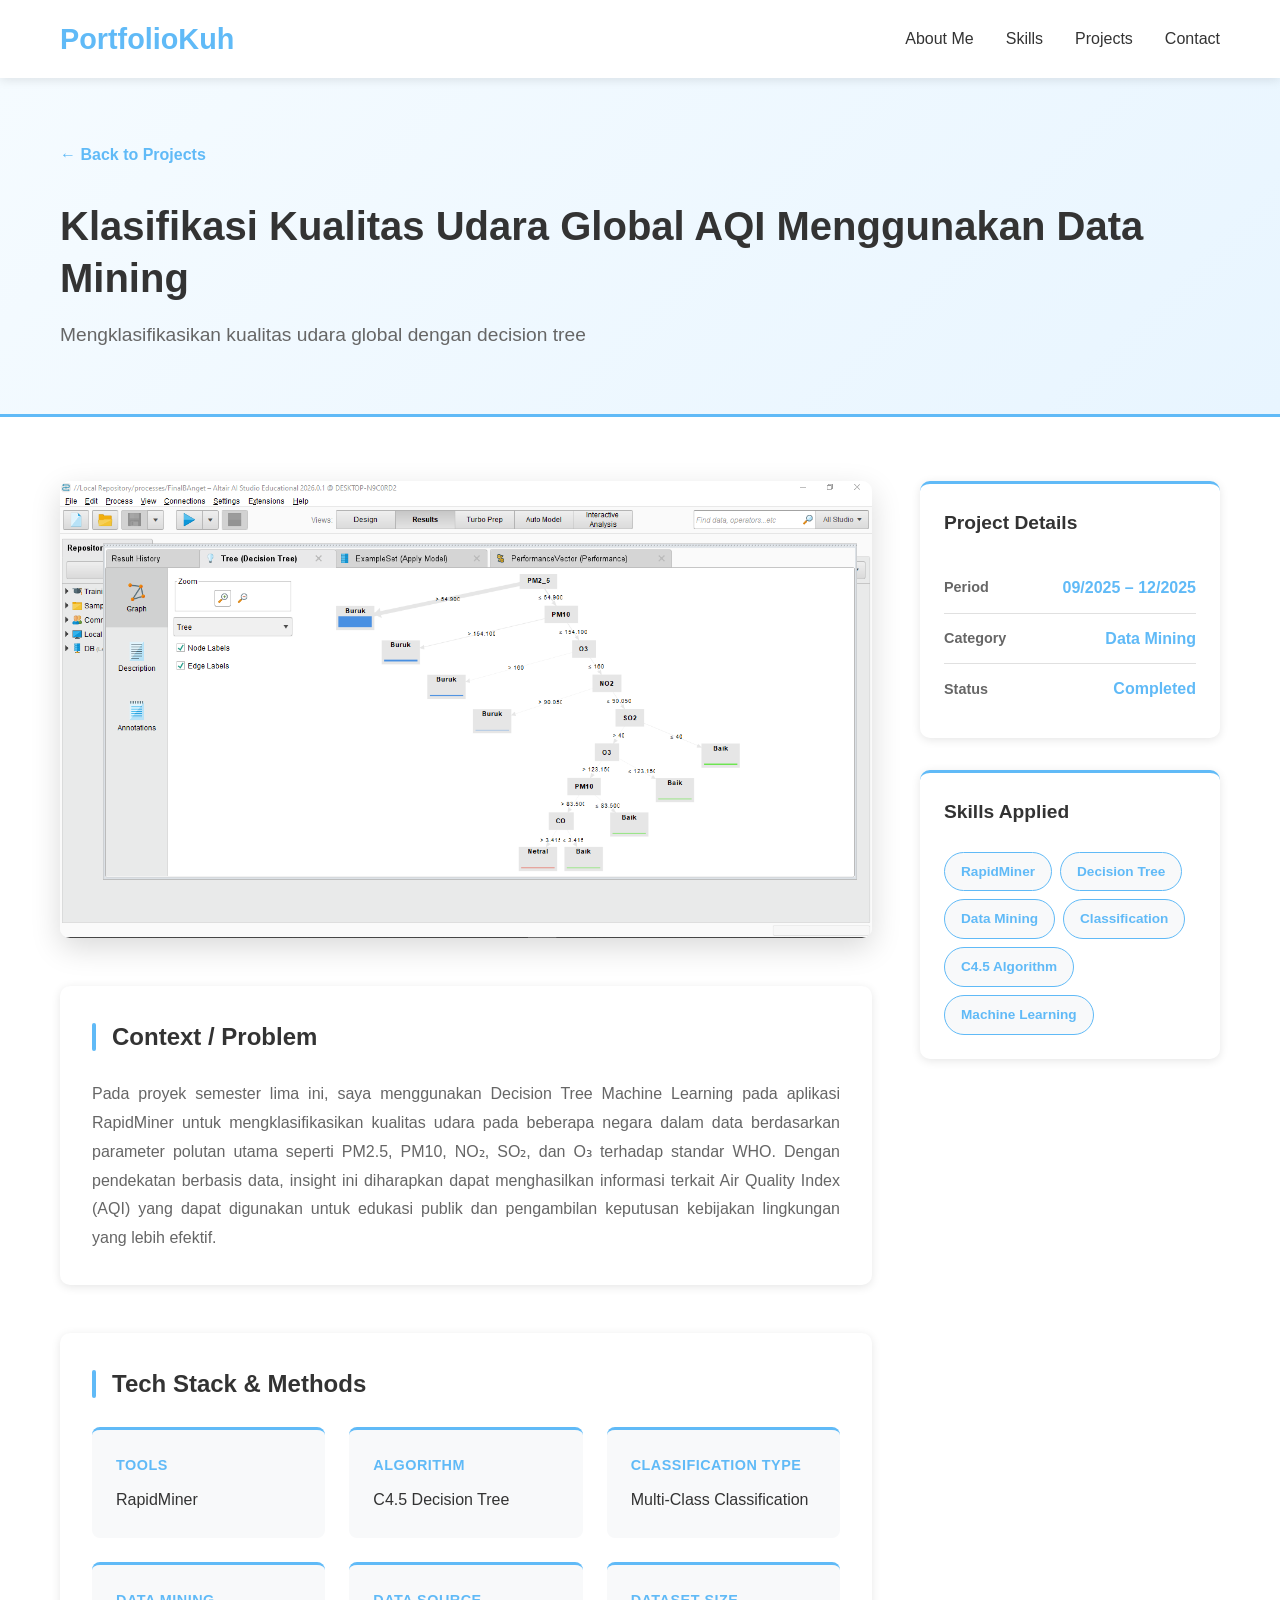
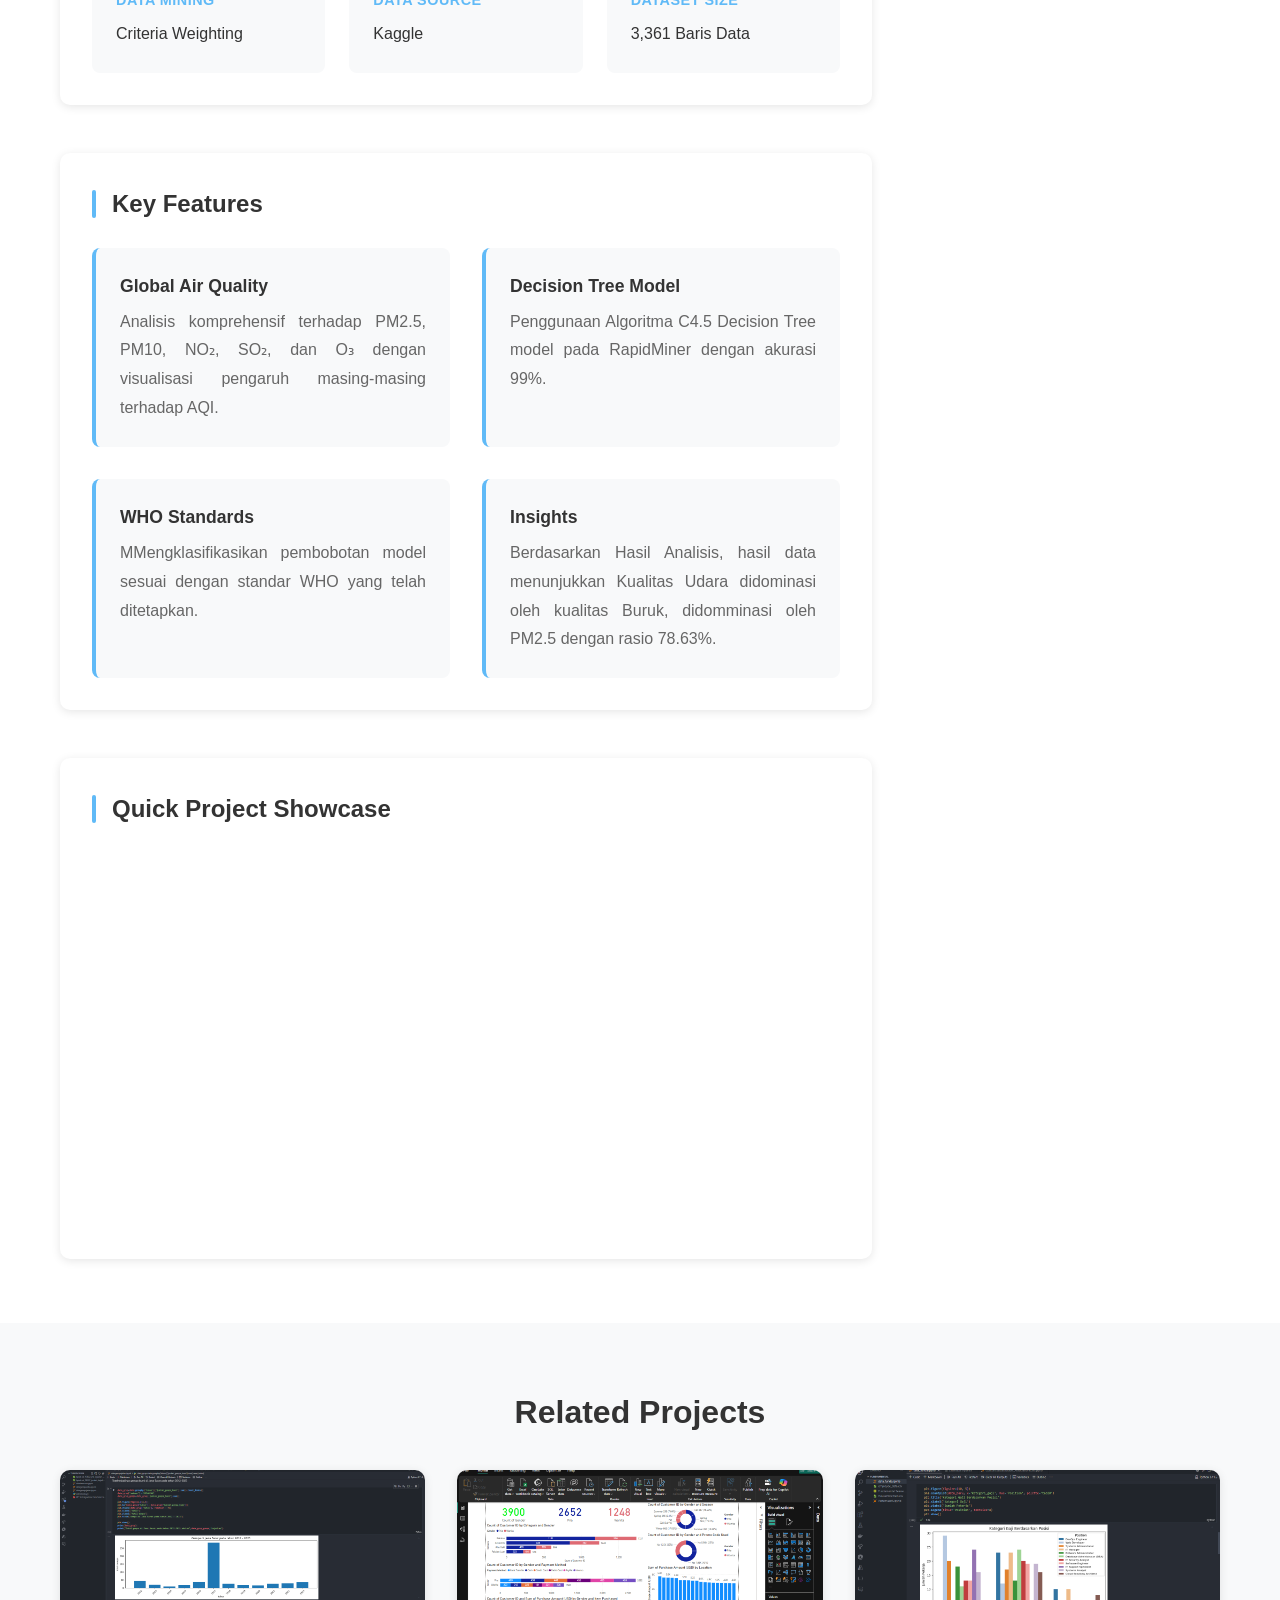
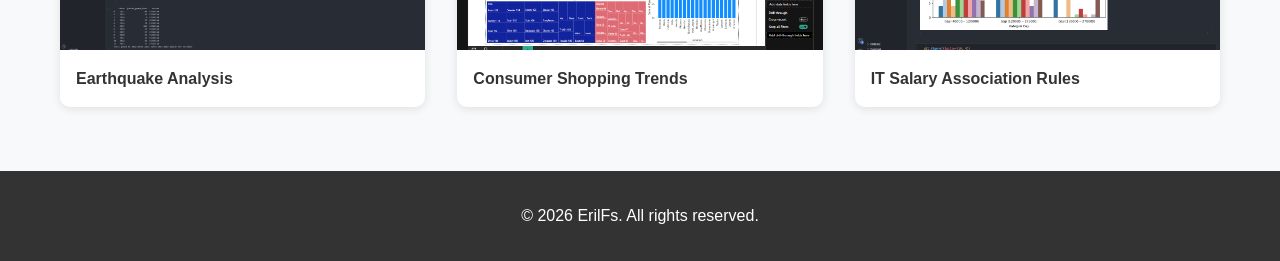
==== commit ca735ce8: "Update Skills section" ====
--- a/projects/air-quality-classification.html
+++ b/projects/air-quality-classification.html
@@ -55,11 +55,6 @@
                             <h2>Context / Problem</h2>
                         </div>
                         <p>
-                            Kualitas udara adalah faktor kritis yang mempengaruhi kesehatan masyarakat dan lingkungan hidup. 
-                            Namun, klasifikasi dan pemantauan kualitas udara di berbagai wilayah sering kali tidak konsisten dan sulit untuk dipahami oleh publik luas. 
-                            Dibutuhkan sebuah solusi yang dapat mengklasifikasikan kualitas udara berdasarkan standar internasional WHO dengan akurat dan transparan.
-                        </p>
-                        <p>
                             Pada proyek semester lima ini, saya menggunakan Decision Tree Machine Learning pada aplikasi RapidMiner untuk mengklasifikasikan kualitas udara pada
                             beberapa negara dalam data berdasarkan parameter polutan utama seperti PM2.5, PM10, NO₂, SO₂, dan O₃ terhadap standar WHO. 
                             Dengan pendekatan berbasis data, insight ini diharapkan dapat menghasilkan informasi terkait Air Quality Index (AQI) yang 
--- a/dsesign.css
+++ b/dsesign.css
@@ -233,7 +233,7 @@
 }
 
 /* ============================================
-   ABOUT SECTION
+   SKILLS SECTION
    ============================================ */
 
 .skill {
@@ -287,6 +287,47 @@
     border-bottom: none;
 }
 
+.skill-icons-grid {
+    display: flex;
+    flex-wrap: wrap;
+    gap: 1.25rem;
+    margin-top: 1rem;
+}
+
+.skill-icon-item {
+    display: flex;
+    flex-direction: column;
+    align-items: center;
+    gap: 0.4rem;
+    width: 80px;
+}
+
+.skill-icon-item img {
+    width: 64px;
+    height: 64px;
+    object-fit: contain;
+    transition: transform 0.5s ease;
+}
+
+.skill-icon-item span {
+    opacity: 0;
+    transition: opacity 0.2s ease;
+    font-size: 0.7rem;
+    text-align: center;
+}
+.skill-icon-item:hover span {
+    opacity: 1;
+}
+.skill-icons-grid {
+    display: flex;
+    flex-wrap: wrap;
+    gap: 1.25rem;
+    margin-top: 1rem;
+    justify-content: center; /* tambah ini */
+}
+.skill-icon-item:hover img {
+    transform: scale(1.5) translateY(-4px);
+}
 /* ============================================
    PROJECTS SECTION
    ============================================ */
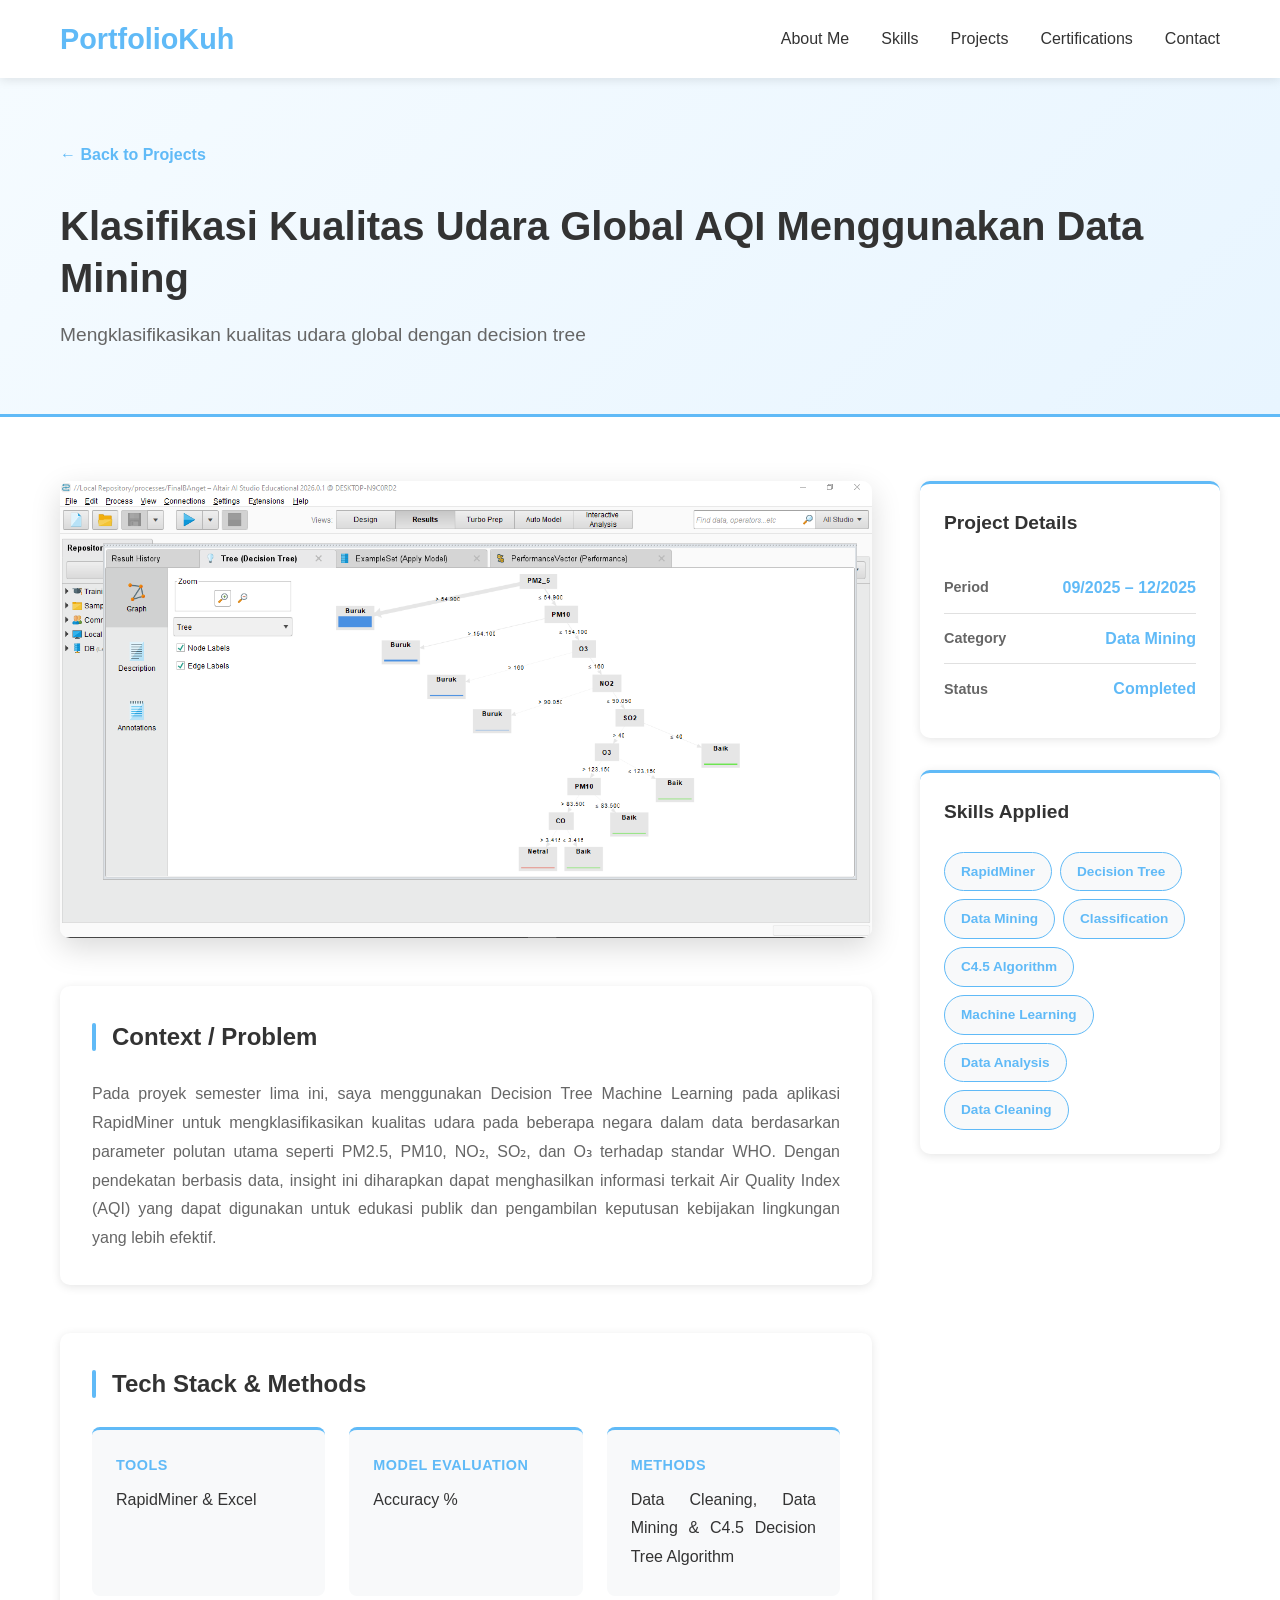
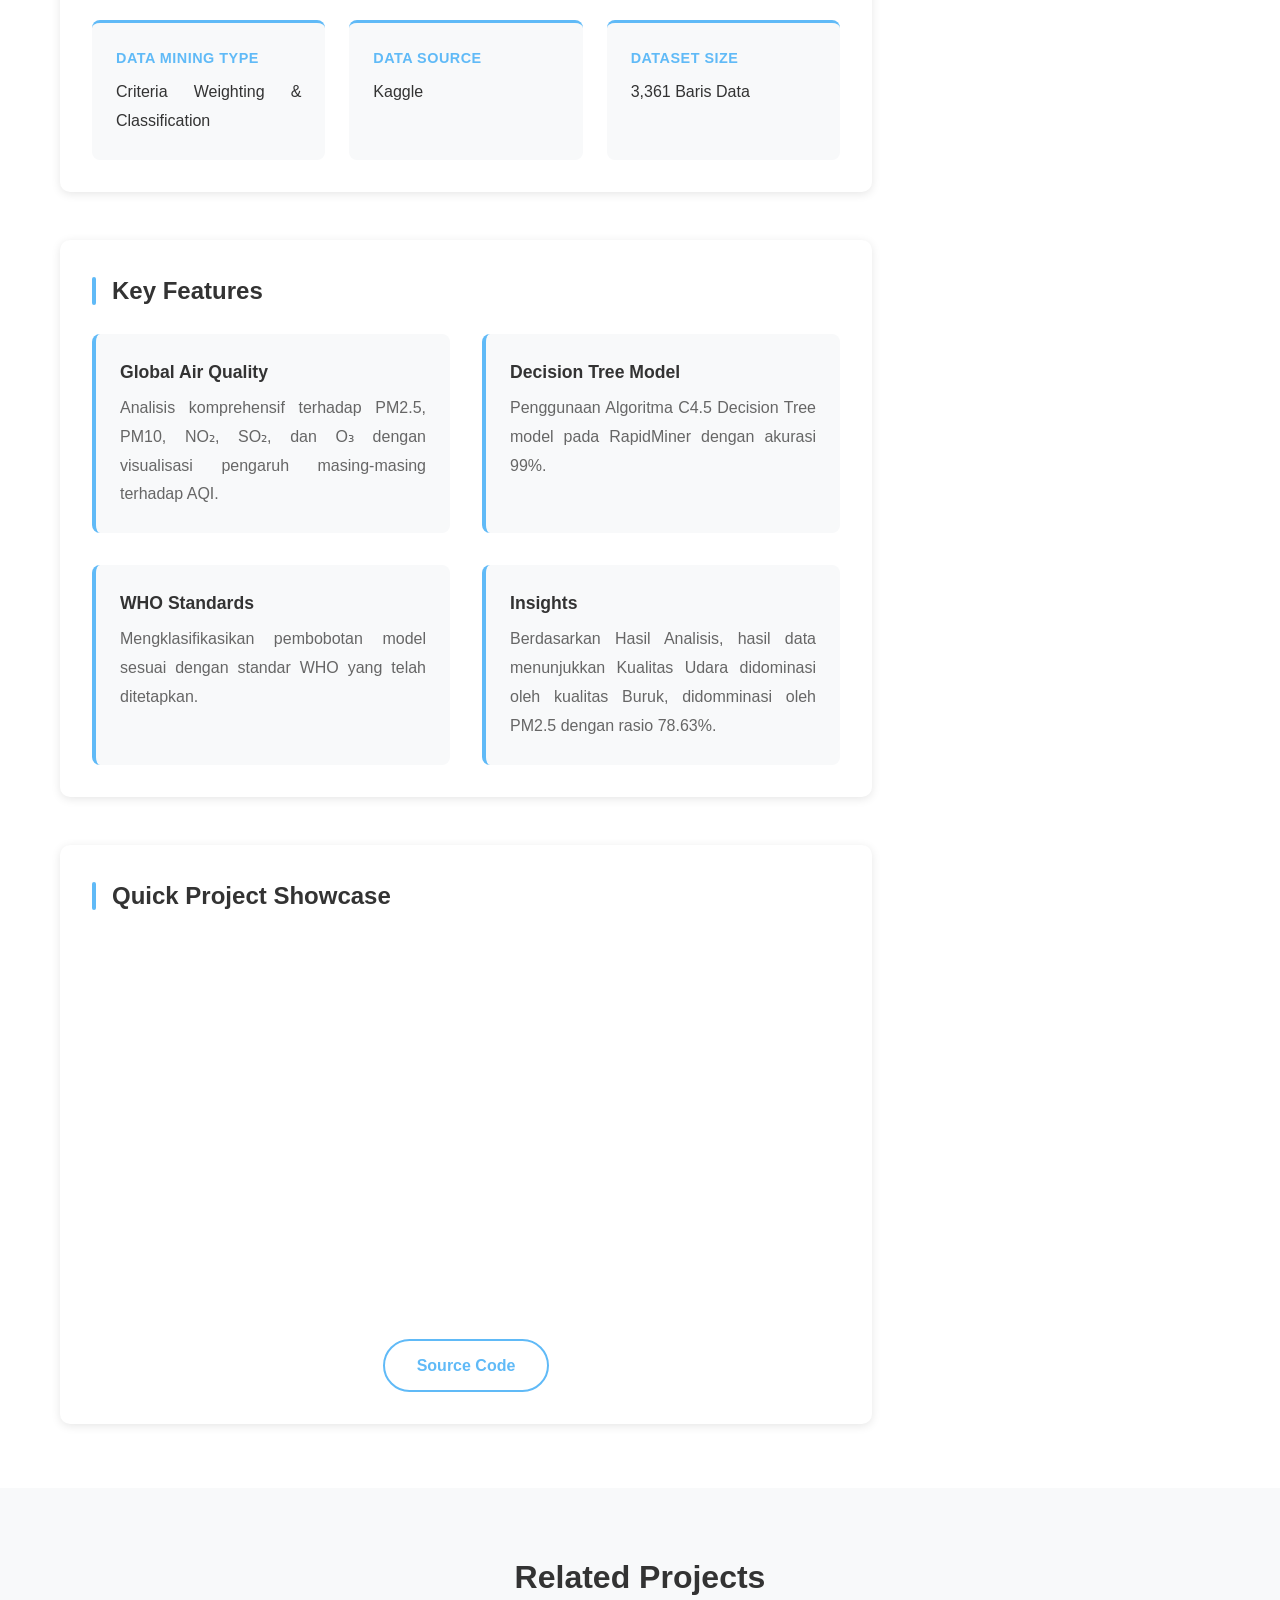
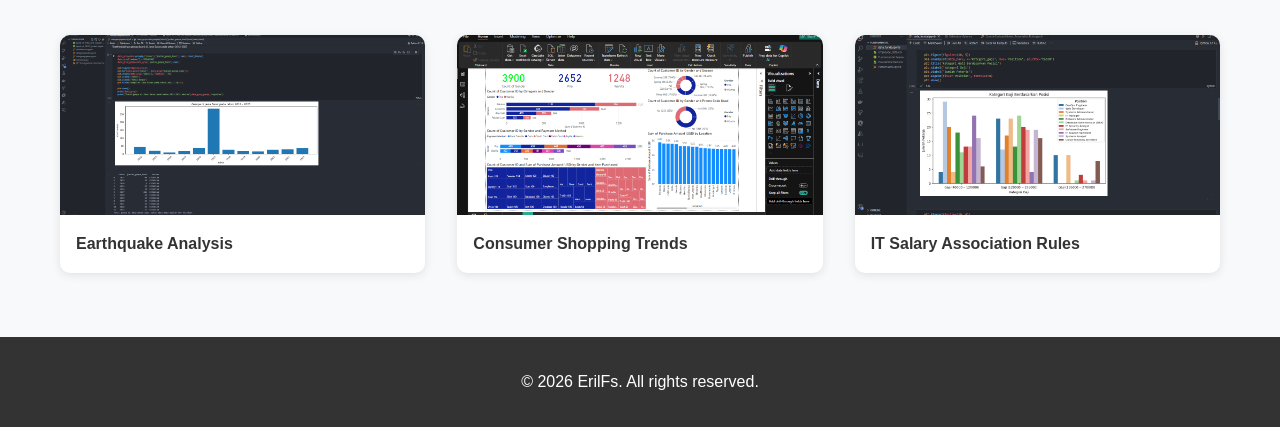
==== commit ce78afc9: "update final + fix typo" ====
--- a/projects/air-quality-classification.html
+++ b/projects/air-quality-classification.html
@@ -23,6 +23,7 @@
                 <li><a href="../index.html">About Me</a></li>
                 <li><a href="../index.html#skill">Skills</a></li>
                 <li><a href="../index.html#projects">Projects</a></li>
+                <li><a href="../index.html#certifications">Certifications</a></li>
                 <li><a href="../index.html#contact">Contact</a></li>
             </ul>
     </div>
@@ -71,19 +72,19 @@
                         <div class="tech-stack">
                             <div class="tech-item">
                                 <span class="tech-label">Tools</span>
-                                <p>RapidMiner</p>
-                            </div>
-                            <div class="tech-item">
-                                <span class="tech-label">Algorithm</span>
-                                <p>C4.5 Decision Tree</p>
-                            </div>
-                            <div class="tech-item">
-                                <span class="tech-label">Classification Type</span>
-                                <p>Multi-Class Classification</p>
-                            </div>
-                            <div class="tech-item">
-                                <span class="tech-label">Data Mining</span>
-                                <p>Criteria Weighting</p>
+                                <p>RapidMiner & Excel</p>
+                            </div>
+                            <div class="tech-item">
+                                <span class="tech-label">Model Evaluation</span>
+                                <p>Accuracy %</p>
+                            </div>
+                            <div class="tech-item">
+                                <span class="tech-label">Methods</span>
+                                <p>Data Cleaning, Data Mining &  C4.5 Decision Tree Algorithm</p>
+                            </div>
+                            <div class="tech-item">
+                                <span class="tech-label">Data Mining Type</span>
+                                <p>Criteria Weighting & Classification</p>
                             </div>
                             <div class="tech-item">
                                 <span class="tech-label">Data Source</span>
@@ -113,7 +114,7 @@
                             </div>
                             <div class="feature-item">
                                 <h4>WHO Standards</h4>
-                                <p>MMengklasifikasikan pembobotan model sesuai dengan standar WHO yang telah ditetapkan.</p>
+                                <p>Mengklasifikasikan pembobotan model sesuai dengan standar WHO yang telah ditetapkan.</p>
                             </div>
                             <div class="feature-item">
                                 <h4>Insights</h4>
@@ -134,6 +135,12 @@
                                 <source src="../assets/videos/air-quality-classification-vid.mp4" type="video/mp4">
                                 Your browser does not support the video tag.
                             </video>
+                        </div>
+                        <br>
+                        <div>
+                            <div class="contact-links">
+                                 <a href="https://github.com/RylLFs/air-quality-c4.5-rapidminer" class="btn btn-secondary" target="_blank">Source Code</a>
+                            </div>
                         </div>
                     </div>
                 </div>
@@ -164,6 +171,8 @@
                             <span class="skill-tag">Classification</span>
                             <span class="skill-tag">C4.5 Algorithm</span>
                             <span class="skill-tag">Machine Learning</span>
+                            <span class="skill-tag">Data Analysis</span>
+                            <span class="skill-tag">Data Cleaning</span>
                         </div>
                     </div>
                 </aside>
@@ -188,7 +197,7 @@
                     </div>
                     <h4>Consumer Shopping Trends</h4>
                 </a>
-                <a href="it-salary-assocition-rule.html" class="related-card fade-in-up">
+                <a href="it-salary-association-rule.html" class="related-card fade-in-up">
                     <div class="related-image">
                         <img src="../assets/images/it-salary-association-rule.png" alt="IT Salary">
                     </div>
